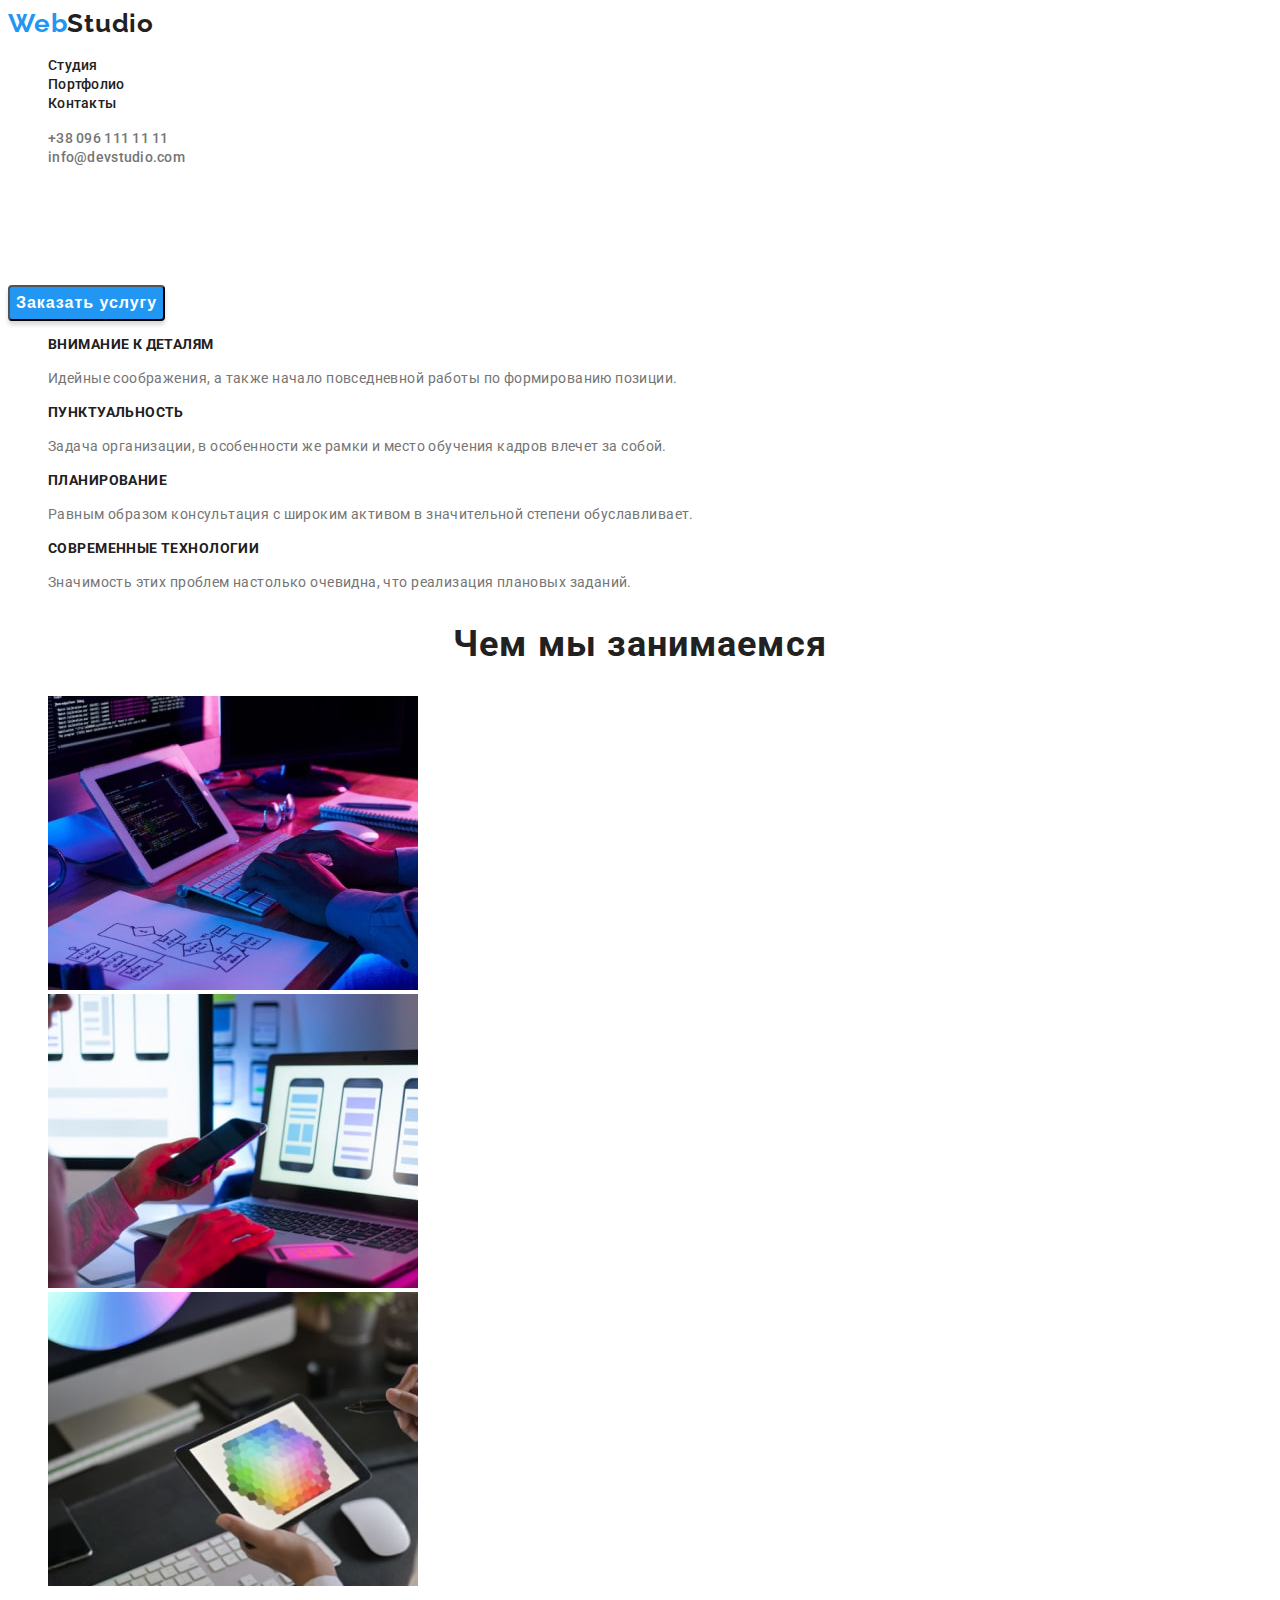
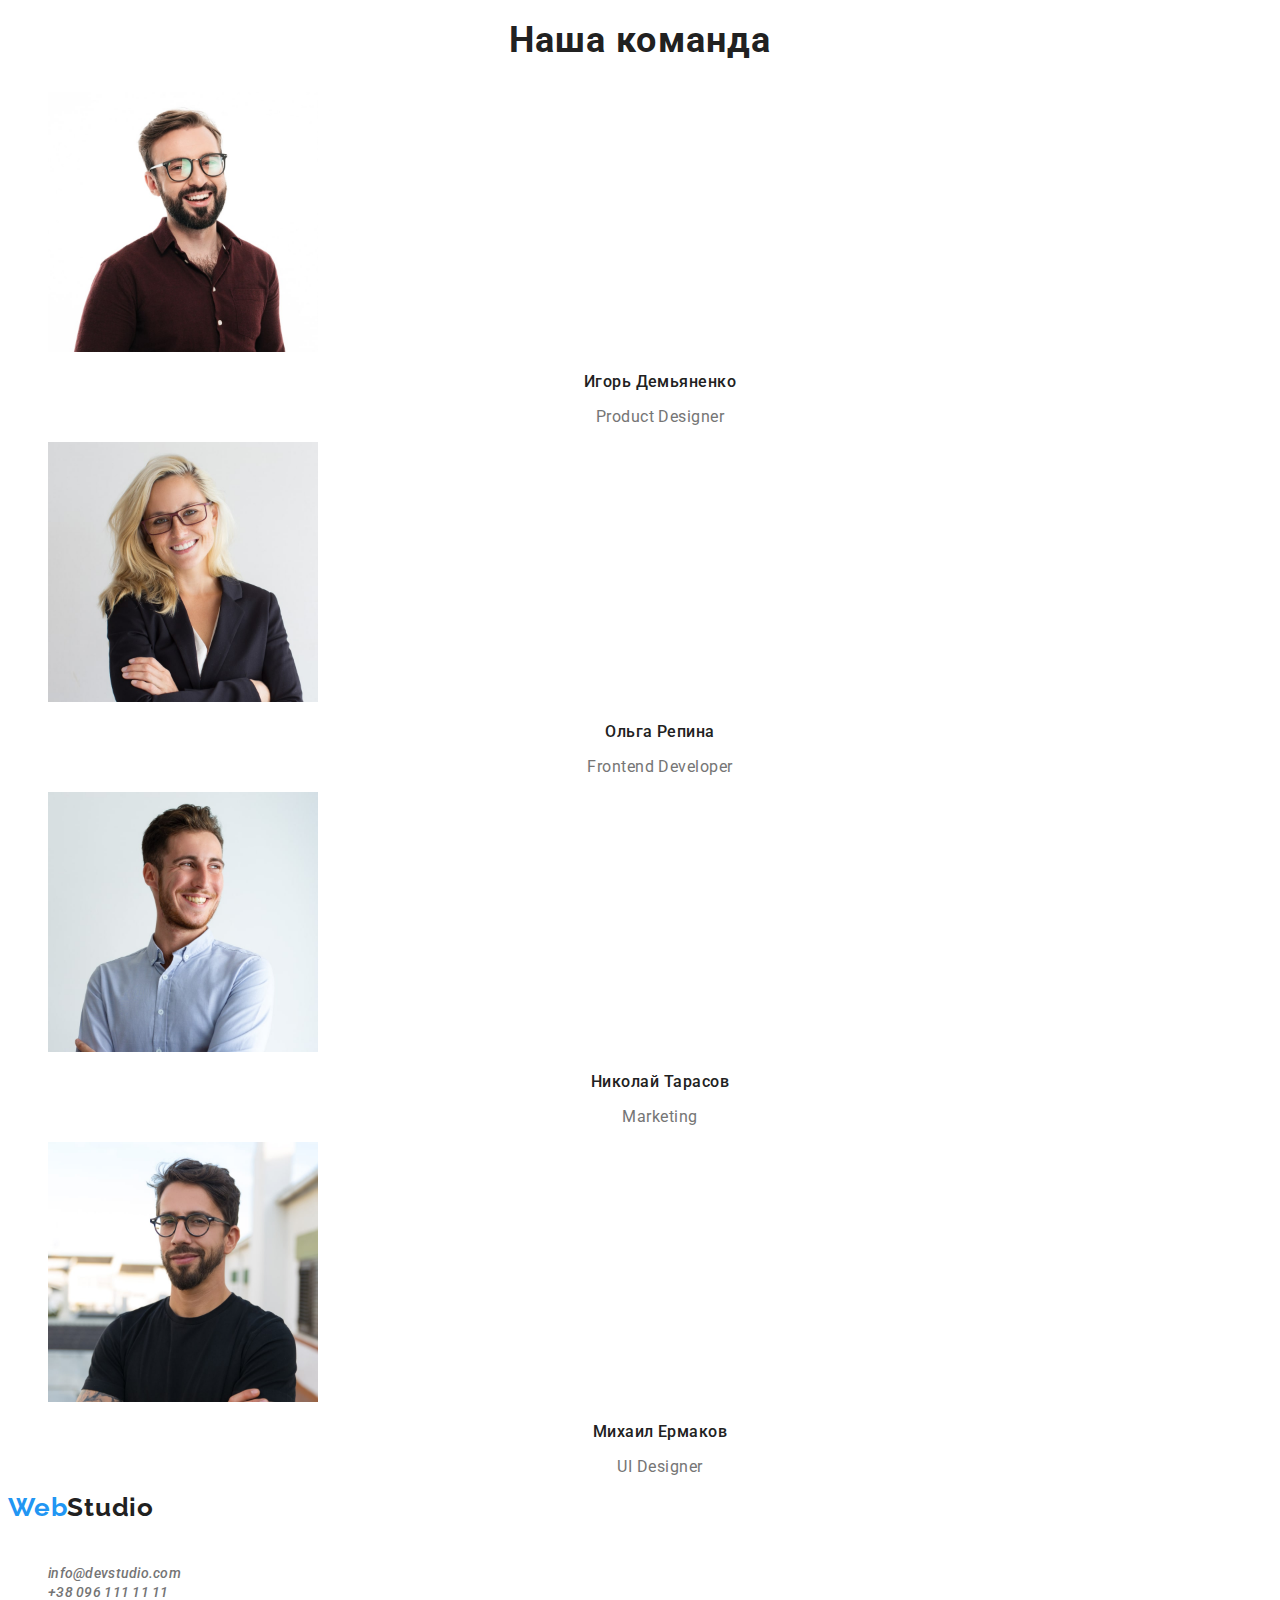
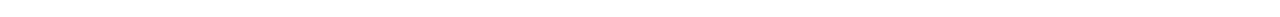
==== index.html @ bd1e8d1b "22.12.21" ====
<!DOCTYPE html>
<html lang="ru">
<head>
    <meta charset="UTF-8">
    <meta http-equiv="X-UA-Compatible" content="IE=edge">
    <meta name="viewport" content="width=device-width, initial-scale=1.0">
    <title>Web Studio</title>
    <link rel="preconnect" href="https://fonts.googleapis.com">
    <link rel="preconnect" href="https://fonts.gstatic.com" crossorigin>
    <link href="https://fonts.googleapis.com/css2?family=Raleway:wght@700&family=Roboto:wght@400;500;700;900&display=swap"
        rel="stylesheet">
    <link rel="stylesheet" href="./css/styles.css"/>
</head>
<body>
    <!-- ШАПКА САЙТА-->
    <header class="header">
        <a class="link header-logo" href="./index.html"><span class="header-logo-half">Web</span>Studio</a>
        <nav class="header-navigation">
        <ul class="list">
            <li class="header-item"><a class="link header-link" href="./index.html">Студия</a></li>
            <li class="header-item"><a class="link header-link" href="./portfolio.html">Портфолио</a></li>
            <li class="header-item"><a class="link header-link" href="">Контакты</a></li>
        </ul>
        </nav>
        <ul class="list">
        <li><a class="link header-tel" href="tel:+380961111111">+38 096 111 11 11</a></li>
        <li><a class="link header-mail" href="mailto:info@devstudio.com">info@devstudio.com</a></li>
        </ul>
    </header>
    <!-- ОСНОВНОЙ КОНТЕНТ-->
    <main>
        <section class="hero">
            <h1 class="main-title">Эффективные решения для вашего бизнеса</h1>
            <button class="main-button" type="button">Заказать услугу</button>
        </section>
        <section class="specialities">
            <ul class="list">
                <li>
                    <h3 class="specialities-title">Внимание к деталям</h3>
                    <p class="specialities-content">Идейные соображения, а также начало повседневной работы по формированию позиции.</p>
                </li>
                <li>
                    <h3 class="specialities-title">Пунктуальность</h3>
                    <p class="specialities-content">Задача организации, в особенности же рамки и место обучения кадров влечет за собой.</p>
                </li>
                <li>
                    <h3 class="specialities-title">Планирование</h3>
                    <p class="specialities-content">Равным образом консультация с широким активом в значительной степени обуславливает.</p>
                </li>
                <li>
                    <h3 class="specialities-title">Современные технологии</h3>
                    <p class="specialities-content">Значимость этих проблем настолько очевидна, что реализация плановых заданий.</p>
                </li>
            </ul>
        </section>
        <section class="what-we-do">
            <h2 class="what-we-do-title">Чем мы зaнимаемся</h2>
            <ul class="list">
                <li><img src="./main-page-images/img.jpg" alt="Бекэнд" width="370" height="294"></li>
                <li><img src="./main-page-images/img1.jpg" alt="Фронтэнд" width="370" height="294"></li>
                <li><img src="./main-page-images/img2.jpg" alt="Дизайн" width="370" height="294"></li>
            </ul>
        </section>
        <section class="our-team">
            <h2 class="our-team-title">Наша команда</h2>
            <ul class="list">
                <li>
                    <img src="./main-page-images/img3.jpg" alt="Игорь Демьяненко" width="270" height="260">
                    <h3 class="our-team-member-title">Игорь Демьяненко</h3>
                    <p class="our-team-content">Product Designer</p>
                </li>
                <li>
                    <img src="./main-page-images/img4.jpg" alt="Ольга Репина" width="270" height="260">
                    <h3 class="our-team-member-title">Ольга Репина</h3>
                    <p class="our-team-content">Frontend Developer</p>
                </li>
                <li>
                    <img src="./main-page-images/img5.jpg" alt="Николай Тарасов" width="270" height="260">
                    <h3 class="our-team-member-title">Николай Тарасов</h3>
                    <p class="our-team-content">Marketing</p>
                </li>
                <li>
                    <img src="./main-page-images/img6.jpg" alt="Михаил Ермаков" width="270" height="260">
                    <h3 class="our-team-member-title">Михаил Ермаков</h3>
                    <p class="our-team-content">UI Designer</p>
                </li>
            </ul>
        </section>
    </main>
    <!--ПОДВАЛ-->
    <footer>
        <a class="link footer-logo" href="./index.html"><span class="footer-logo-half">Web</span>Studio</a>
        <address>
            <ul class="list">
                <li><a class="link footer-map" href="https://goo.gl/maps/WWmgvSHM27YMRbb8A" target="_blank" rel="noopener noreferrer">г. Киев, пр-т Леси Украинки, 26</a></li>
                <li><a class="link footer-mail" href="mailto:info@devstudio.com">info@devstudio.com</a></li>
                <li><a class="link footer-tel" href="tel:+380961111111">+38 096 111 11 11</a></li>
            </ul>
        </address>
    </footer>
</body>
</html>
---- css/styles.css ----
/* основные селекторы */
:root {
  --secondary-text-color: #757575;
  --contact-info-color: #757575;
  --accent-color: #2196f3;
}
body {
  color: #212121;
  font-family: "roboto", sans-serif;
}
.list {
  list-style: none;
}
.link {
  text-decoration: none;
  color: #212121;
}

/* селекторы хедера */

.header {
}
.header-logo {
  font-family: Raleway;
  font-weight: 700;
  font-size: 26px;
  line-height: 1.2;
  letter-spacing: 0.03em;
}
.header-logo:hover,
.header-logo:focus {
  color: var(--accent-color);
}
.header-logo-half {
  color: #2196f3;
}
.header-navigation {
}
.header-item {
}
.header-link {
  font-weight: 500;
  font-size: 14px;
  line-height: 1.14;
  letter-spacing: 0.02em;
}
.header-link:hover,
.header-link:focus {
  color: var(--accent-color);
}
.header-tel {
  font-weight: 500;
  font-size: 14px;
  line-height: 1.14;
  letter-spacing: 0.02em;
  color: var(--contact-info-color);
}
.header-tel:hover,
.header-tel:focus {
  color: var(--accent-color);
}
.header-mail {
  font-weight: 500;
  font-size: 14px;
  line-height: 1.14;
  letter-spacing: 0.02em;
  color: var(--contact-info-color);
}
.header-mail:hover,
.header-mail:focus {
  color: var(--accent-color);
}

/* ОСНОВНОЙ КОНТЕНТ */

.main-title {
  font-weight: 900;
  font-size: 44px;
  line-height: 1.36;
  text-align: center;
  letter-spacing: 0.06em;
  text-transform: uppercase;
  color: #ffffff;
}
.main-button {
  font-weight: 700;
  font-size: 16px;
  line-height: 1.88;
  display: flex;
  align-items: center;
  text-align: center;
  letter-spacing: 0.06em;
  color: #ffffff;
  background-color: var(--accent-color);
  box-shadow: 0px 4px 4px rgba(0, 0, 0, 0.15);
  border-radius: 4px;
  cursor: pointer;
}
.main-button:hover,
.main-button:focus {
  background-color: #2b79b9;
}
.specialities-title {
  font-weight: 700;
  font-size: 14px;
  line-height: 1.14;
  letter-spacing: 0.03em;
  text-transform: uppercase;
}
.specialities-content {
  font-weight: 400;
  font-size: 14px;
  line-height: 1.71;
  letter-spacing: 0.03em;
  color: var(--secondary-text-color);
}
.what-we-do-title {
  font-weight: 700;
  font-size: 36px;
  line-height: 1.16;
  text-align: center;
  letter-spacing: 0.03em;
}
.our-team-title {
  font-weight: 700;
  font-size: 36px;
  line-height: 1.16;
  text-align: center;
  letter-spacing: 0.03em;
}
.our-team-member-title {
  font-weight: 500;
  font-size: 16px;
  line-height: 1.19;
  text-align: center;
  letter-spacing: 0.03em;
}
.our-team-content {
  font-weight: 400;
  font-size: 16px;
  line-height: 1.19;
  text-align: center;
  letter-spacing: 0.03em;
  color: var(--secondary-text-color);
}
.visually-hidden {
  position: absolute;
  white-space: nowrap;
  width: 1px;
  height: 1px;
  overflow: hidden;
  border: 0;
  padding: 0;
  clip: rect(0 0 0 0);
  clip-path: inset(50%);
  margin: -1px;
}
.filter-buttons {
  font-weight: 500;
  font-size: 16px;
  line-height: 1.6;
  text-align: center;
  letter-spacing: 0.03em;
  background: #f5f4fa;
  border-radius: 4px;
  cursor: pointer;
}
.filter-buttons:hover,
.filter-buttons:focus {
  color: var(--accent-color);
}
.project-title {
  font-weight: 700;
  font-size: 18px;
  line-height: 2;
  letter-spacing: 0.06em;
}
.project-direction {
  font-weight: 400;
  font-size: 16px;
  line-height: 1.9;
  letter-spacing: 0.03em;
  color: var(--secondary-text-color);
}
/* селекторы футера */

.footer-logo {
  font-family: Raleway;
  font-weight: 700;
  font-size: 26px;
  line-height: 1.2;
  letter-spacing: 0.03em;
}

.footer-logo:hover,
.footer-logo:focus {
  color: var(--accent-color);
}
.footer-logo-half {
  color: #2196f3;
}
.footer-map {
  font-weight: 400;
  font-size: 14px;
  line-height: 1.71;
  letter-spacing: 0.03em;
  color: #ffffff;
}
.footer-map:hover,
.footer-map:focus {
  color: var(--accent-color);
}
.footer-tel {
  font-weight: 500;
  font-size: 14px;
  line-height: 1.14;
  letter-spacing: 0.02em;
  color: var(--contact-info-color);
}
.footer-tel:hover,
.footer-tel:focus {
  color: var(--accent-color);
}
.footer-mail {
  font-weight: 500;
  font-size: 14px;
  line-height: 1.14;
  letter-spacing: 0.02em;
  color: var(--contact-info-color);
}
.footer-mail:hover,
.footer-mail:focus {
  color: var(--accent-color);
}
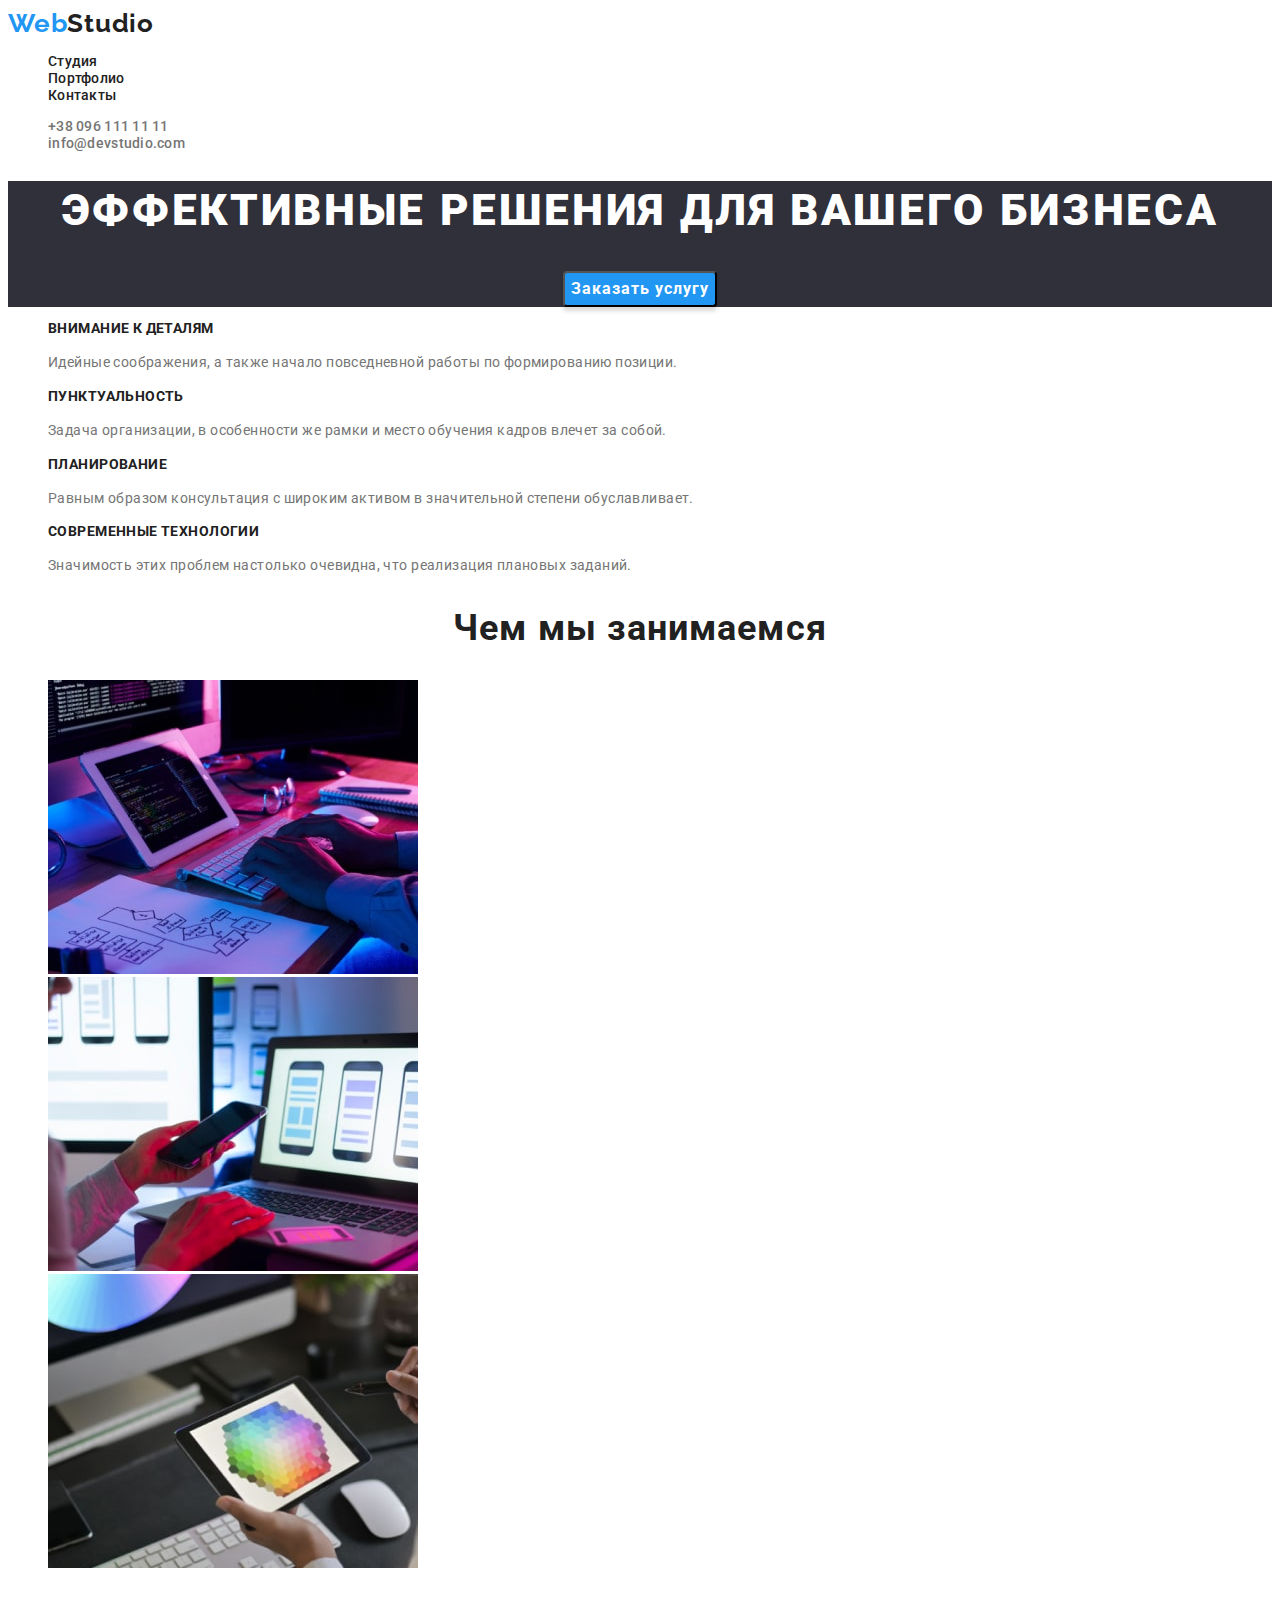
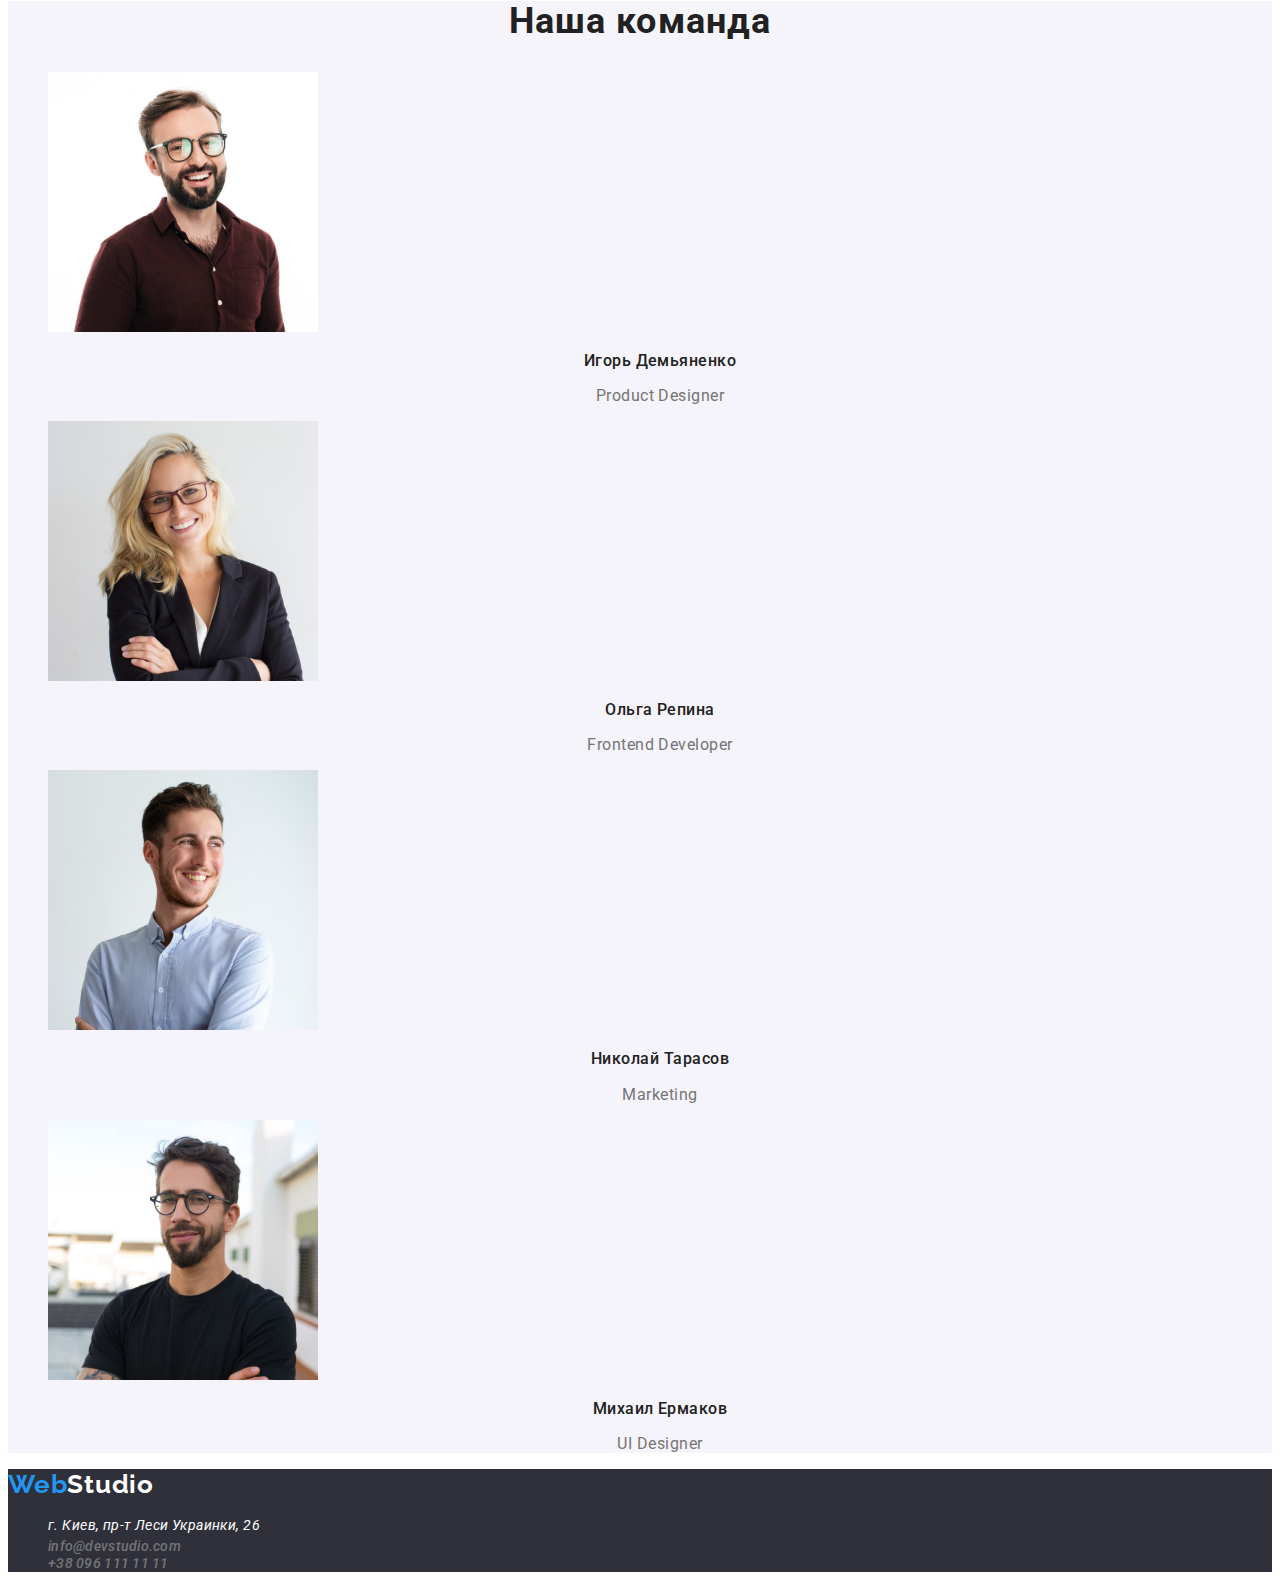
==== commit 8b8da438: "fixed" ====
--- a/index.html
+++ b/index.html
@@ -88,7 +88,7 @@
         </section>
     </main>
     <!--ПОДВАЛ-->
-    <footer>
+    <footer class="footer">
         <a class="link footer-logo" href="./index.html"><span class="footer-logo-half">Web</span>Studio</a>
         <address>
             <ul class="list">
--- a/css/styles.css
+++ b/css/styles.css
@@ -3,10 +3,14 @@
   --secondary-text-color: #757575;
   --contact-info-color: #757575;
   --accent-color: #2196f3;
+  --secondary-background-color: #2f303a;
 }
 body {
   color: #212121;
+  background-color: #ffffff;
   font-family: "roboto", sans-serif;
+  font-size: 14px;
+  letter-spacing: 0.03em;
 }
 .list {
   list-style: none;
@@ -45,7 +49,8 @@
   letter-spacing: 0.02em;
 }
 .header-link:hover,
-.header-link:focus {
+.header-link:focus,
+.header-link:active {
   color: var(--accent-color);
 }
 .header-tel {
@@ -72,26 +77,30 @@
 }
 
 /* ОСНОВНОЙ КОНТЕНТ */
+
+.hero {
+  text-align: center;
+  background-color: var(--secondary-background-color);
+}
 
 .main-title {
   font-weight: 900;
   font-size: 44px;
   line-height: 1.36;
-  text-align: center;
   letter-spacing: 0.06em;
   text-transform: uppercase;
   color: #ffffff;
 }
 .main-button {
+  font-family: inherit;
   font-weight: 700;
   font-size: 16px;
   line-height: 1.88;
-  display: flex;
+  letter-spacing: 0.06em;
+  color: #ffffff;
+  background-color: var(--accent-color);
   align-items: center;
   text-align: center;
-  letter-spacing: 0.06em;
-  color: #ffffff;
-  background-color: var(--accent-color);
   box-shadow: 0px 4px 4px rgba(0, 0, 0, 0.15);
   border-radius: 4px;
   cursor: pointer;
@@ -120,6 +129,9 @@
   line-height: 1.16;
   text-align: center;
   letter-spacing: 0.03em;
+}
+.our-team {
+  background-color: #f5f4fa;
 }
 .our-team-title {
   font-weight: 700;
@@ -166,8 +178,9 @@
   cursor: pointer;
 }
 .filter-buttons:hover,
-.filter-buttons:focus {
-  color: var(--accent-color);
+.filter-buttons:focus,
+.filter-buttons:active {
+  background-color: var(--accent-color);
 }
 .project-title {
   font-weight: 700;
@@ -184,12 +197,17 @@
 }
 /* селекторы футера */
 
+.footer {
+  background-color: var(--secondary-background-color);
+}
+
 .footer-logo {
   font-family: Raleway;
   font-weight: 700;
   font-size: 26px;
   line-height: 1.2;
   letter-spacing: 0.03em;
+  color: #ffffff;
 }
 
 .footer-logo:hover,
@@ -219,7 +237,7 @@
 }
 .footer-tel:hover,
 .footer-tel:focus {
-  color: var(--accent-color);
+  color: #ffffff;
 }
 .footer-mail {
   font-weight: 500;
@@ -230,5 +248,5 @@
 }
 .footer-mail:hover,
 .footer-mail:focus {
-  color: var(--accent-color);
-}
+  color: #ffffff;
+}
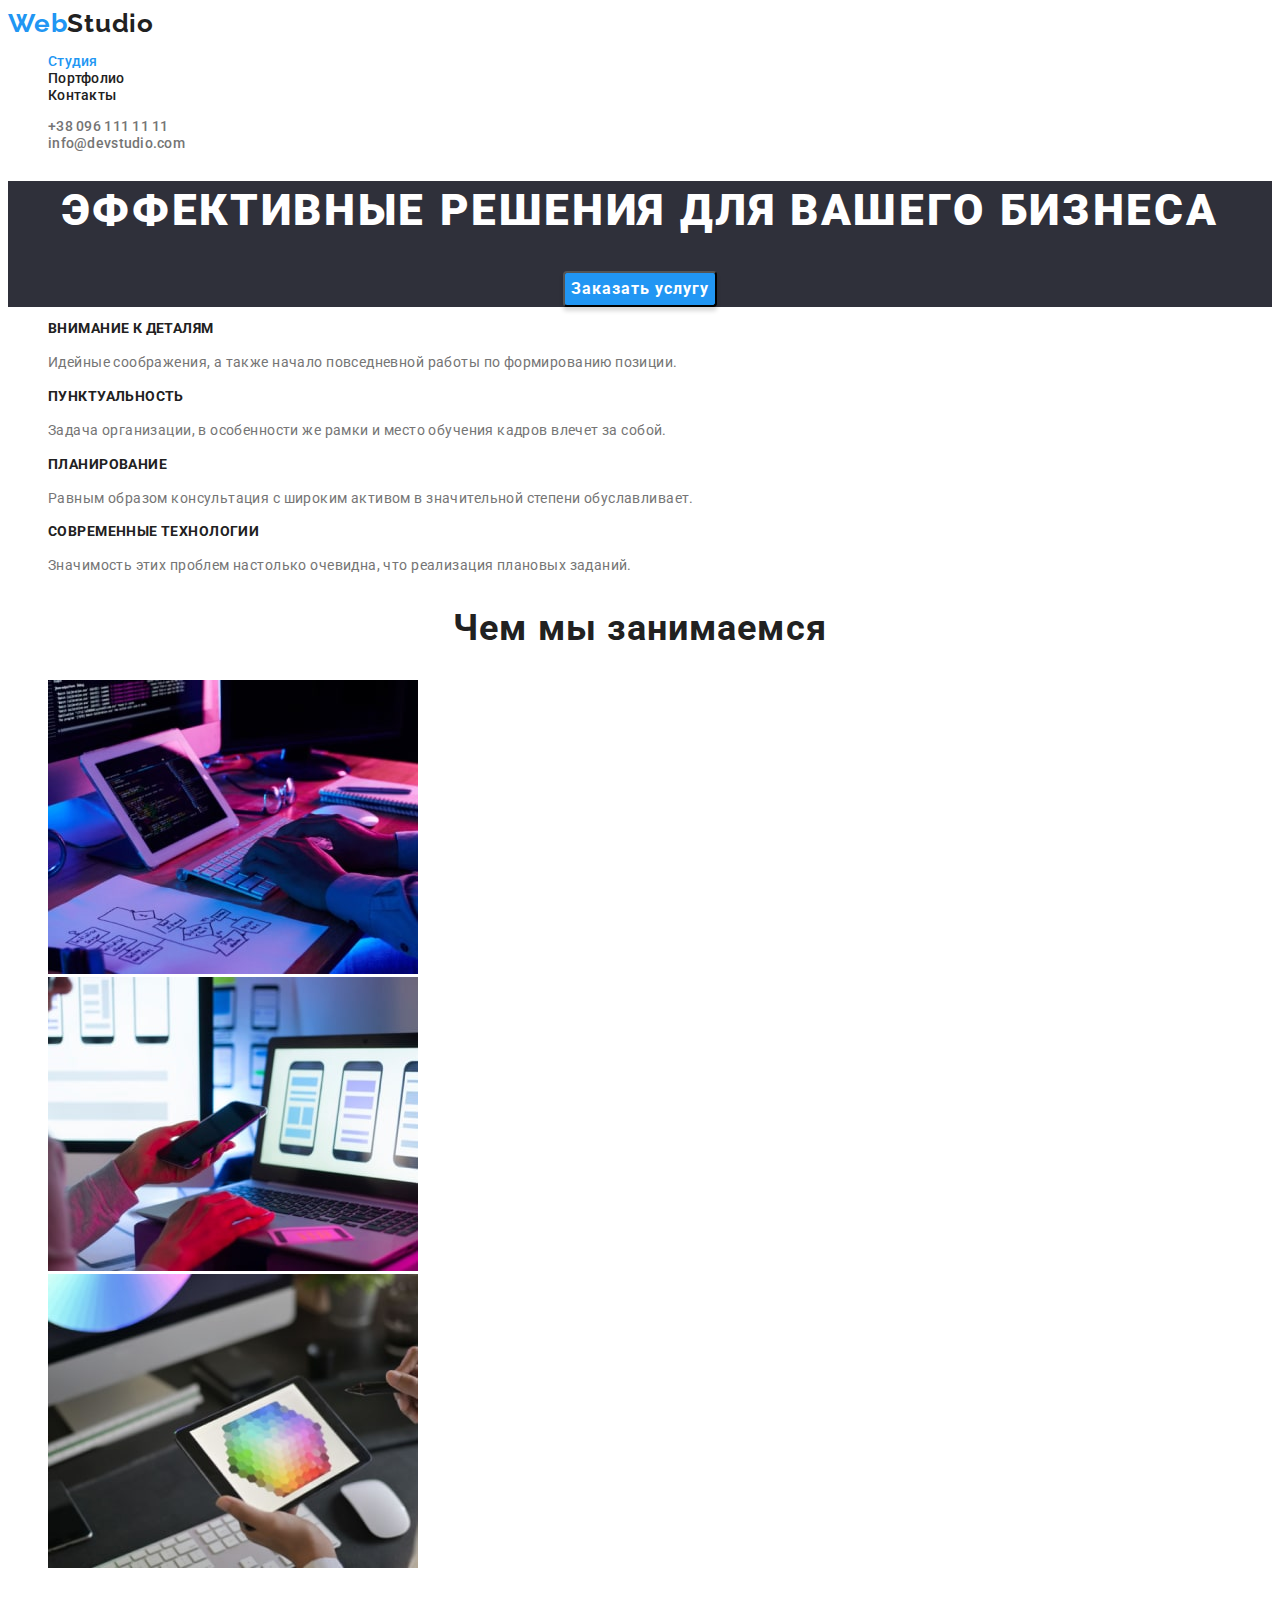
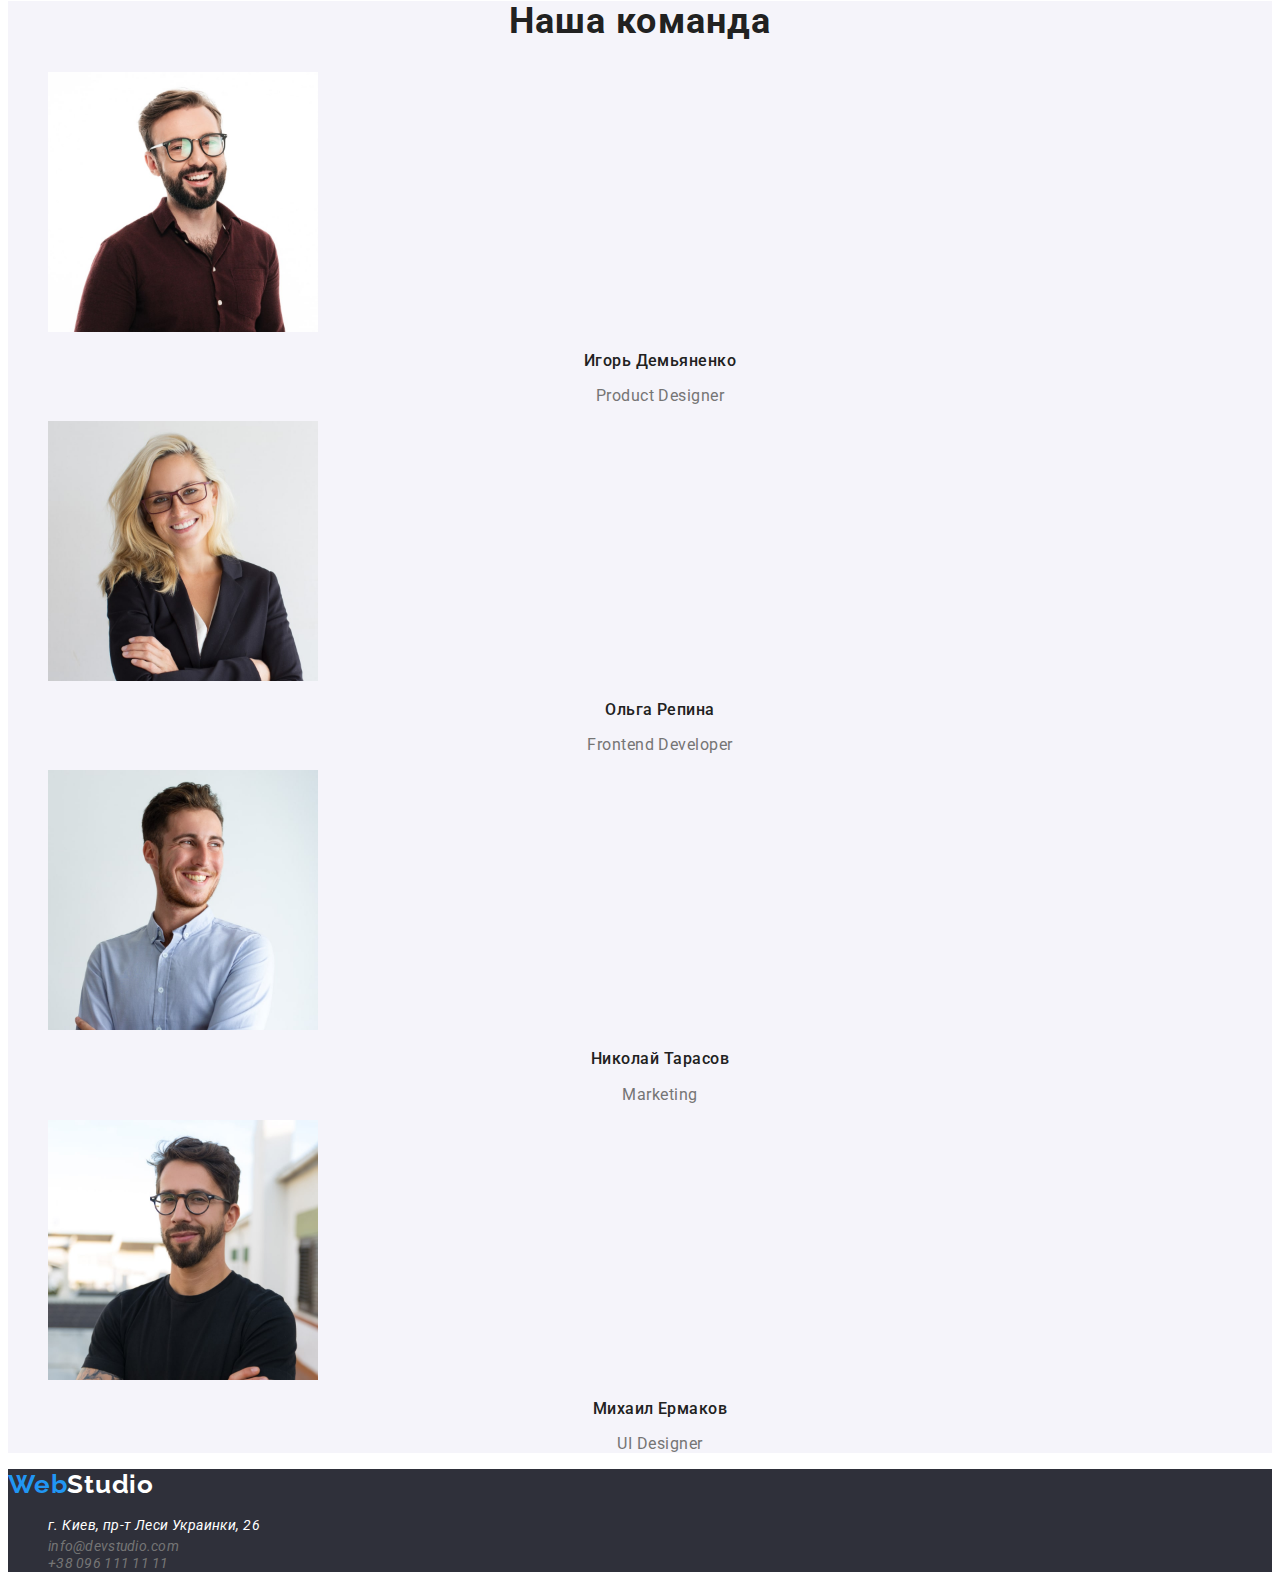
==== commit 32a8f423: "fixed on dec 26" ====
--- a/index.html
+++ b/index.html
@@ -17,7 +17,7 @@
         <a class="link header-logo" href="./index.html"><span class="header-logo-half">Web</span>Studio</a>
         <nav class="header-navigation">
         <ul class="list">
-            <li class="header-item"><a class="link header-link" href="./index.html">Студия</a></li>
+            <li class="header-item"><a class="link header-link current" href="./index.html">Студия</a></li>
             <li class="header-item"><a class="link header-link" href="./portfolio.html">Портфолио</a></li>
             <li class="header-item"><a class="link header-link" href="">Контакты</a></li>
         </ul>
--- a/css/styles.css
+++ b/css/styles.css
@@ -1,5 +1,6 @@
 /* основные селекторы */
 :root {
+  --primary-text-color: #212121;
   --secondary-text-color: #757575;
   --contact-info-color: #757575;
   --accent-color: #2196f3;
@@ -17,7 +18,6 @@
 }
 .link {
   text-decoration: none;
-  color: #212121;
 }
 
 /* селекторы хедера */
@@ -30,6 +30,7 @@
   font-size: 26px;
   line-height: 1.2;
   letter-spacing: 0.03em;
+  color: var(--primary-text-color);
 }
 .header-logo:hover,
 .header-logo:focus {
@@ -43,14 +44,17 @@
 .header-item {
 }
 .header-link {
+  color: var(--primary-text-color);
   font-weight: 500;
   font-size: 14px;
   line-height: 1.14;
   letter-spacing: 0.02em;
 }
 .header-link:hover,
-.header-link:focus,
-.header-link:active {
+.header-link:focus {
+  color: var(--accent-color);
+}
+.current {
   color: var(--accent-color);
 }
 .header-tel {
@@ -107,7 +111,7 @@
 }
 .main-button:hover,
 .main-button:focus {
-  background-color: #2b79b9;
+  background-color: #188ce8;
 }
 .specialities-title {
   font-weight: 700;
@@ -155,6 +159,7 @@
   letter-spacing: 0.03em;
   color: var(--secondary-text-color);
 }
+/* селекторы страницы портфолио */
 .visually-hidden {
   position: absolute;
   white-space: nowrap;
@@ -168,6 +173,7 @@
   margin: -1px;
 }
 .filter-buttons {
+  font-family: inherit;
   font-weight: 500;
   font-size: 16px;
   line-height: 1.6;
@@ -178,11 +184,12 @@
   cursor: pointer;
 }
 .filter-buttons:hover,
-.filter-buttons:focus,
-.filter-buttons:active {
+.filter-buttons:focus {
+  color: #ffffff;
   background-color: var(--accent-color);
 }
 .project-title {
+  color: var(--primary-text-color);
   font-weight: 700;
   font-size: 18px;
   line-height: 2;
@@ -218,6 +225,7 @@
   color: #2196f3;
 }
 .footer-map {
+  font-family: inherit;
   font-weight: 400;
   font-size: 14px;
   line-height: 1.71;
@@ -229,7 +237,8 @@
   color: var(--accent-color);
 }
 .footer-tel {
-  font-weight: 500;
+  font-family: inherit;
+  font-weight: 400;
   font-size: 14px;
   line-height: 1.14;
   letter-spacing: 0.02em;
@@ -240,7 +249,8 @@
   color: #ffffff;
 }
 .footer-mail {
-  font-weight: 500;
+  font-family: inherit;
+  font-weight: 400;
   font-size: 14px;
   line-height: 1.14;
   letter-spacing: 0.02em;
